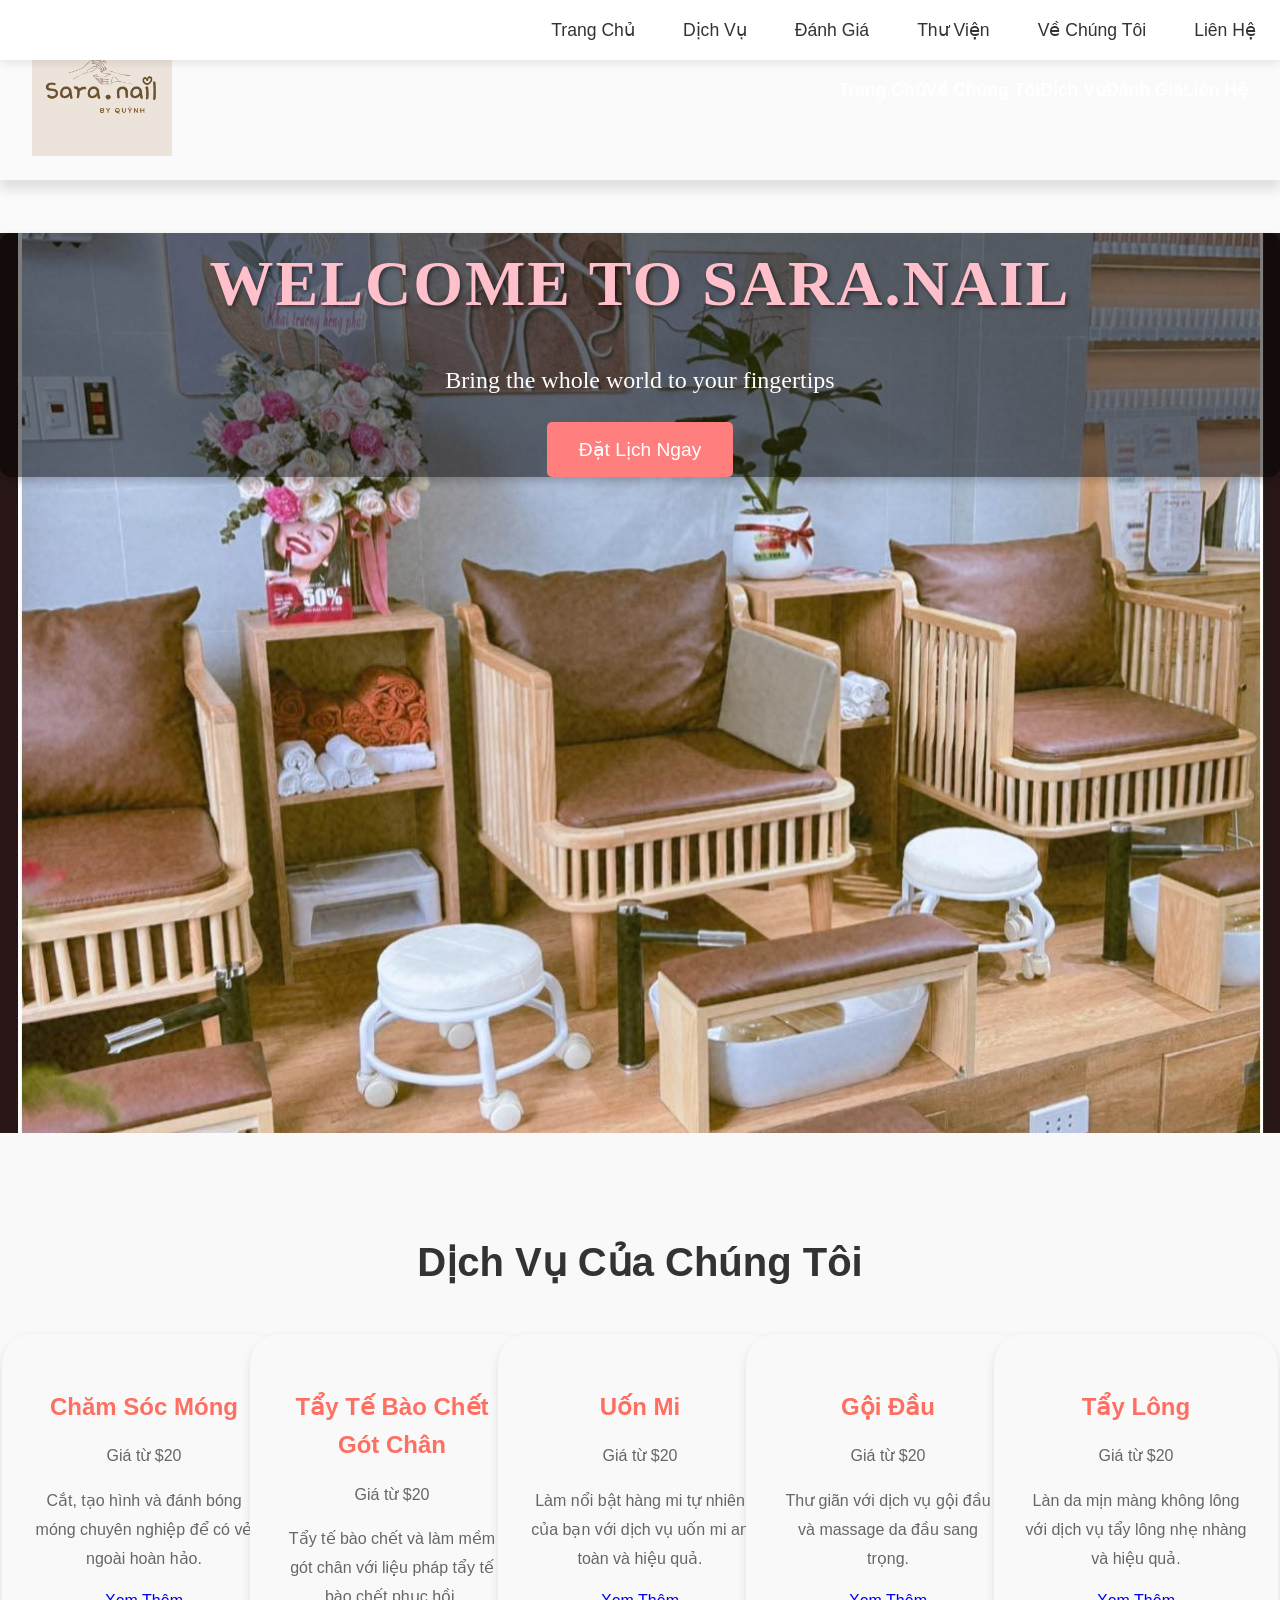
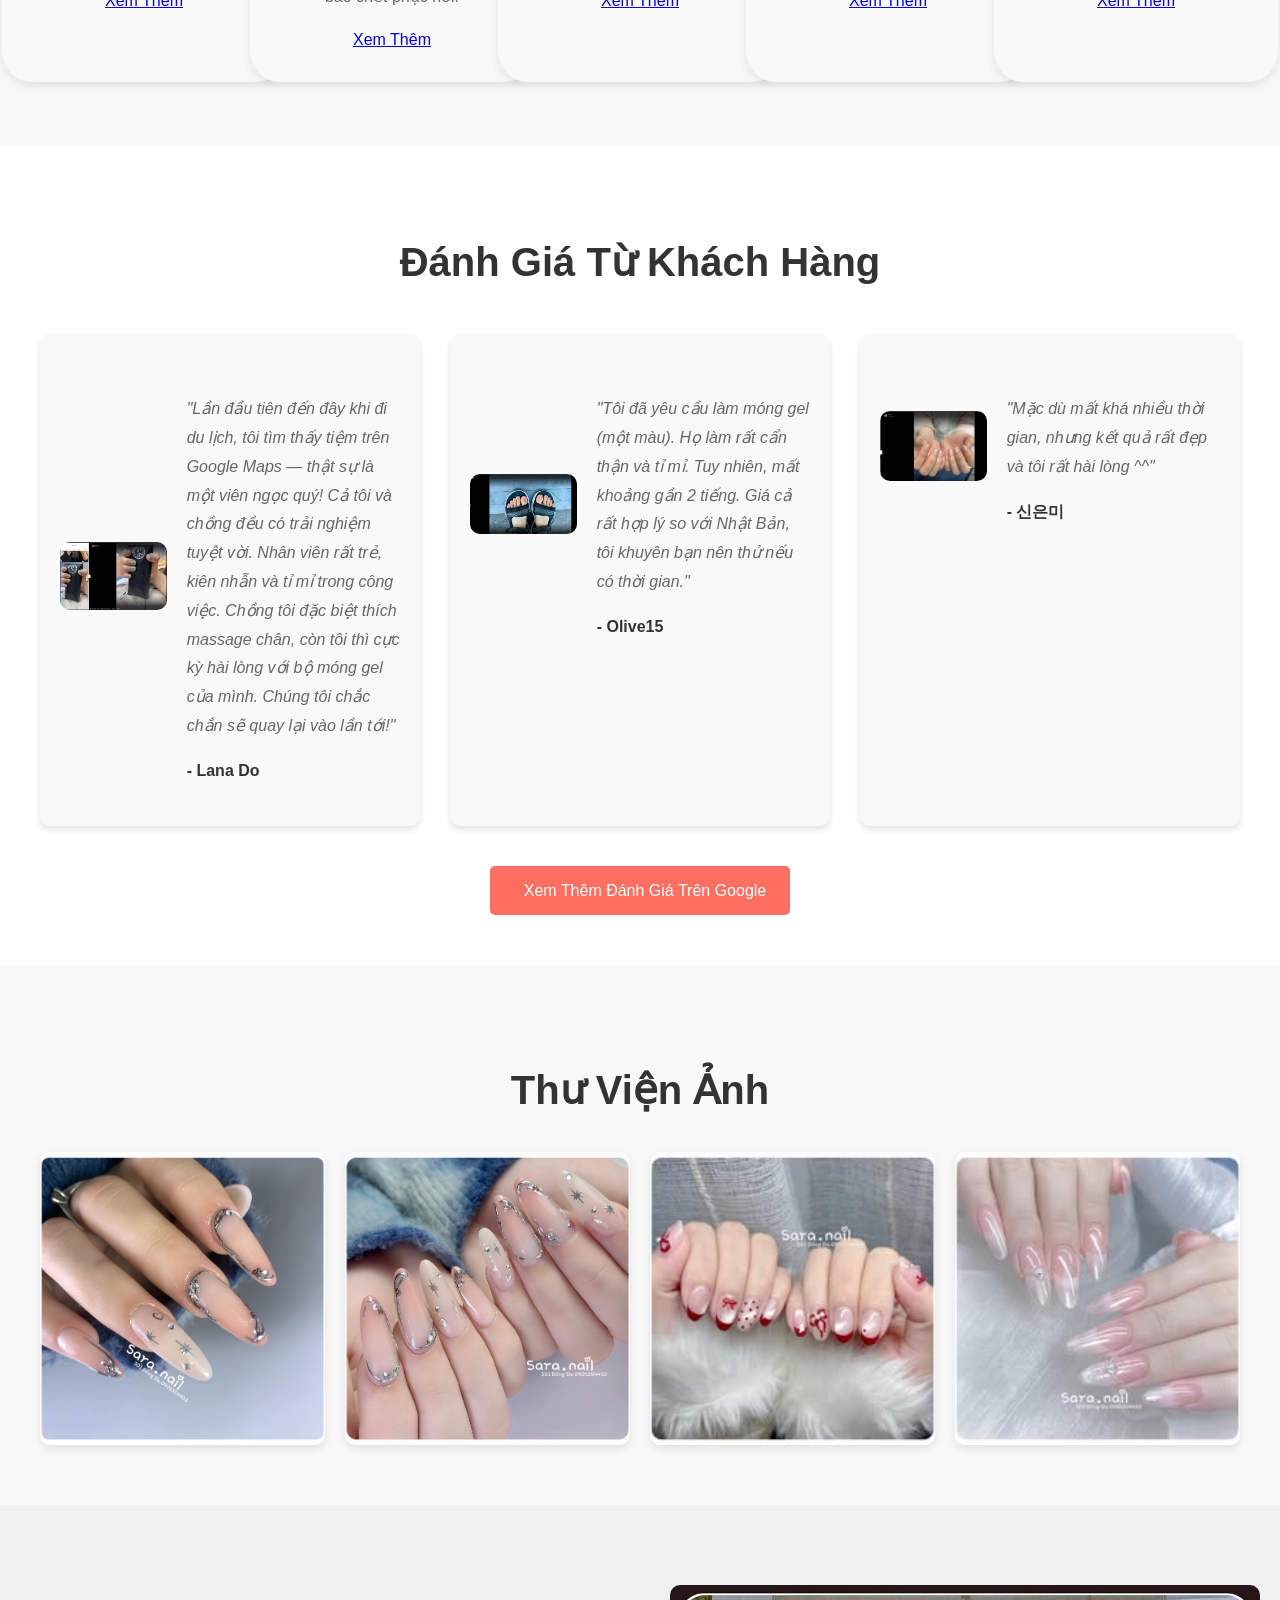
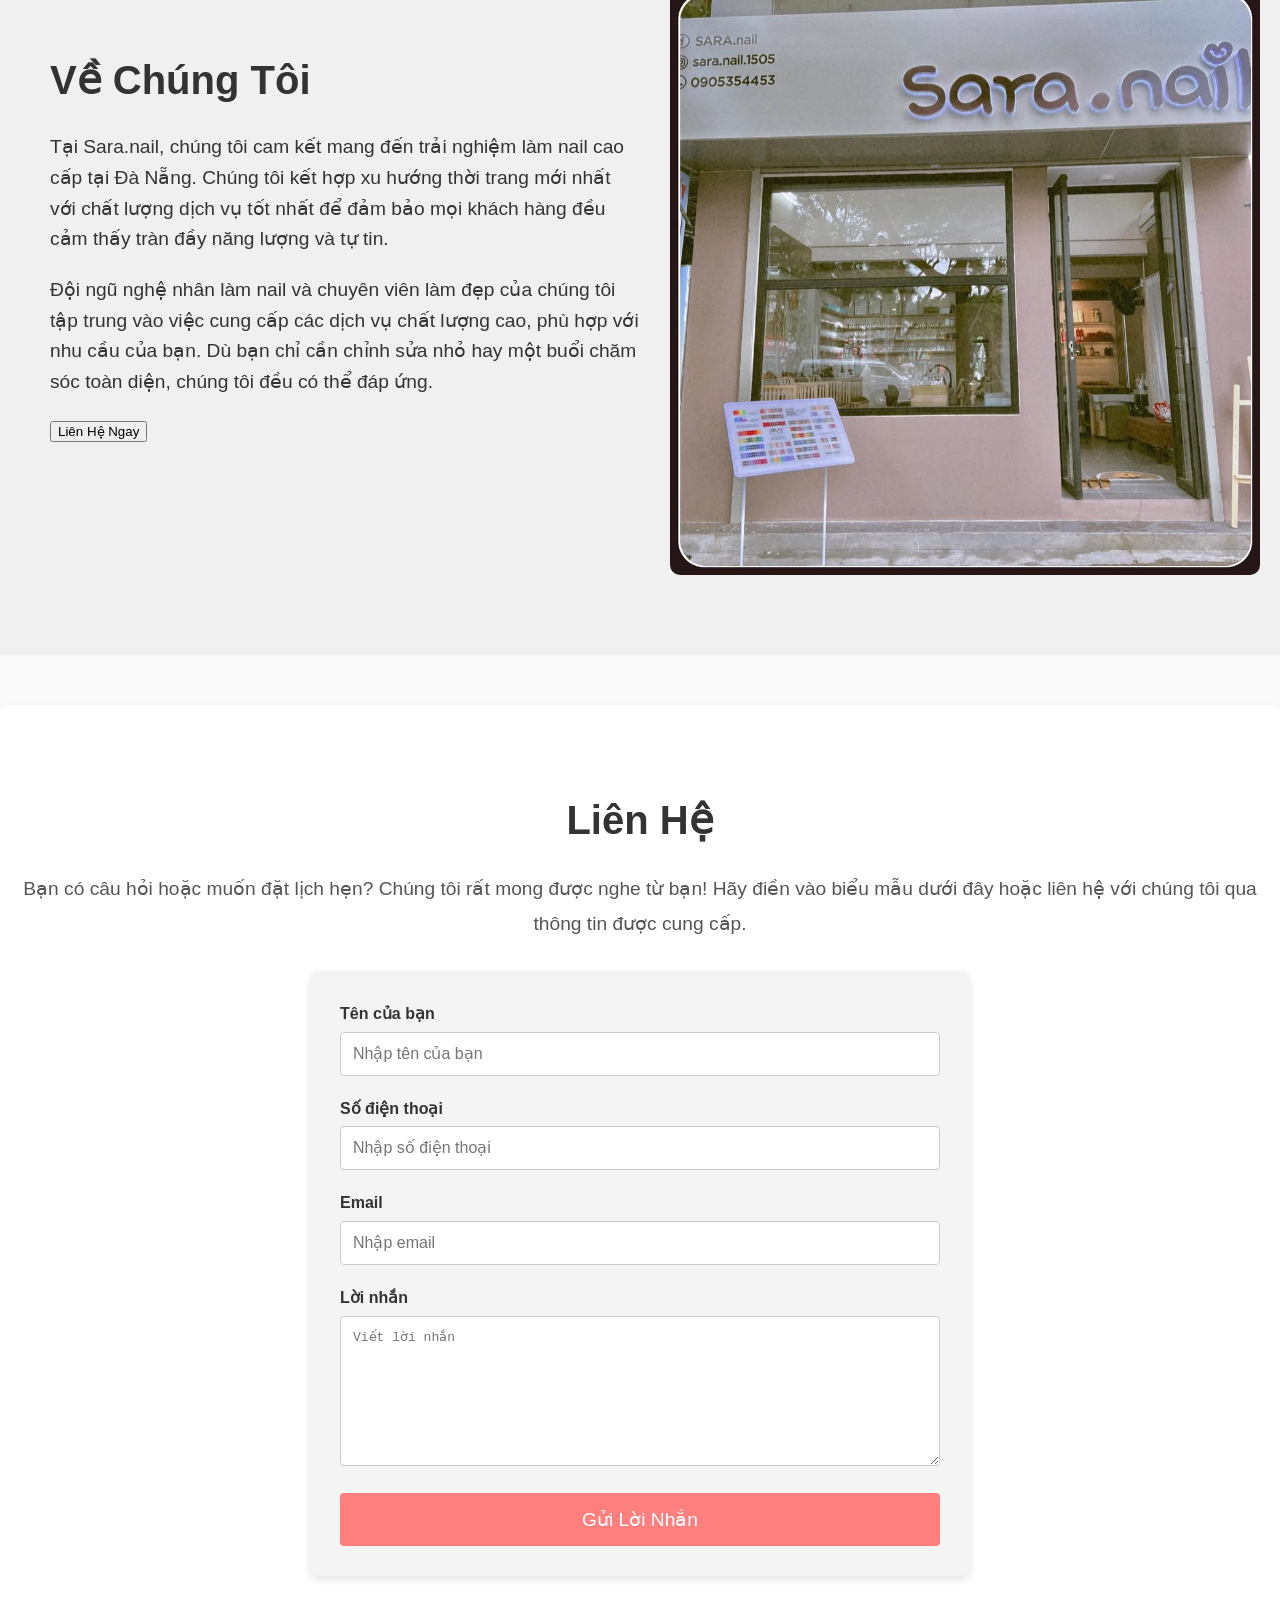
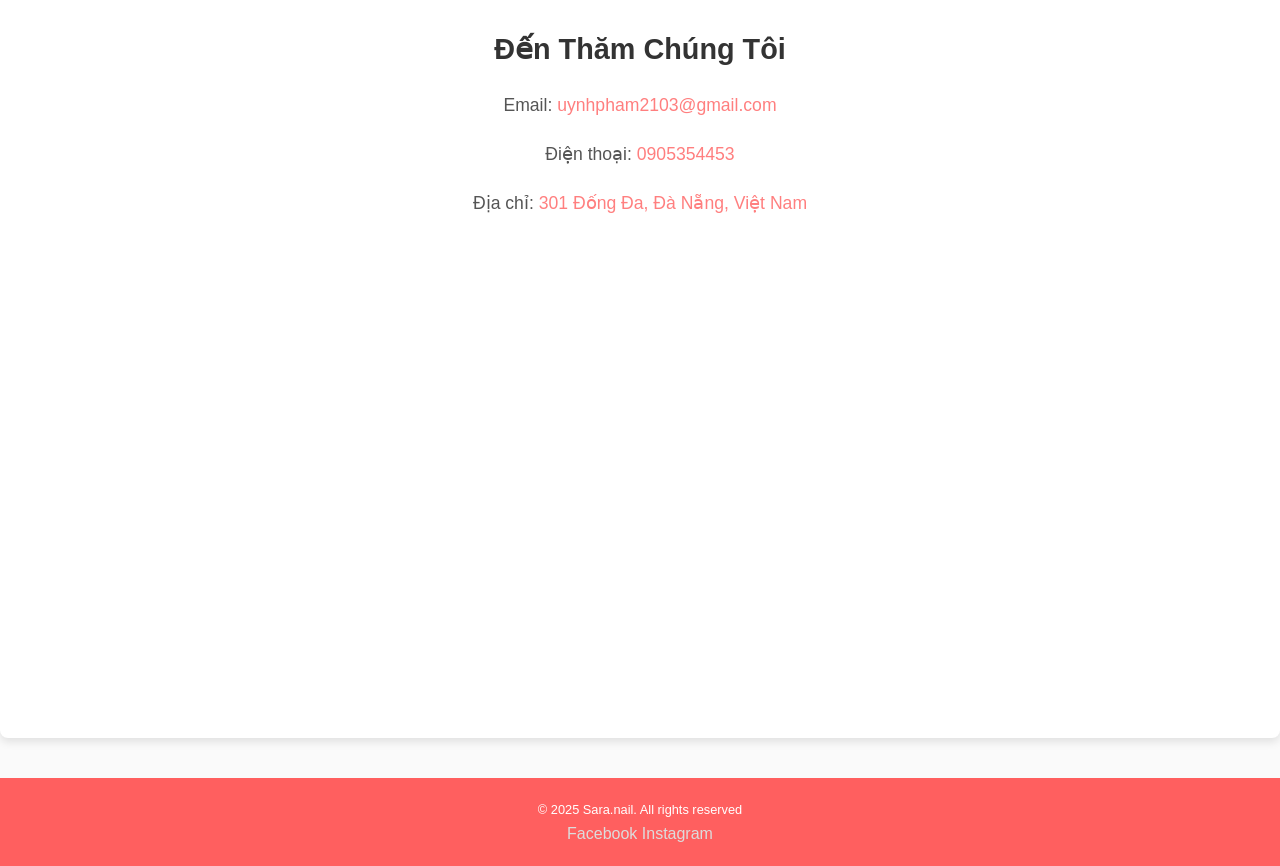
==== vietnamese/index.html @ 8c2fe8de "Initial upload of nail shop files" ====
<!DOCTYPE html>
<html lang="vi">
<head>
    <meta charset="UTF-8" />
    <meta http-equiv="x-ua-compatible" content="ie=edge">
    <meta name="viewport" content="width=device-width, initial-scale=1.0">
    <title>SARA.nail</title>
    <meta name="description" content="Mang cả thế giới đến đầu ngón tay của bạn. Sara.nail là tiệm làm nail cao cấp tại Đà Nẵng. Sự kết hợp giữa sự sang trọng và nghệ thuật làm nail."/>
    <meta name="keywords" content="Sara.nail tại Đà Nẵng, Tiệm nail cao cấp tại Đà Nẵng, Tiệm nail ở Đà Nẵng, Tiệm nail gần trung tâm Đà Nẵng, Tiệm nail tại Hải Châu, Tiệm nail ở Hải Châu, Tiệm nail, Tiệm nail tại Đà Nẵng, Tiệm nail nổi tiếng tại Việt Nam, Tiệm nail hàng đầu tại Đà Nẵng, Tiệm nail hàng đầu tại Việt Nam, Tiệm nail nói tiếng Anh tại Việt Nam">
    <link rel="icon" href="favicon.ico" type="image/x-icon">
    <link rel="icon" type="image/png" sizes="32x32" href="/favicon-32x32.png">
    <link rel="icon" type="image/png" sizes="16x16" href="/favicon-16x16.png">
    <link rel="apple-touch-icon" sizes="180x180" href="/apple-touch-icon.png">
    <link rel="manifest" href="/site.webmanifest">
    <link rel="stylesheet" href="style.css">
    <link href="https://fonts.googleapis.com/css2?family=Pacifico&display=swap" rel="stylesheet">
</head>
<body>
    <header>
        <div class="logo">
            <img src="images/logo.jpg" alt="Logo Sara.nail">
        </div>
        <nav class="horizontal-scroll-nav">
            <ul>
                <li><a href="#hero">Trang Chủ</a></li>
                <li><a href="#services">Dịch Vụ</a></li>
                <li><a href="#reviews">Đánh Giá</a></li>
                <li><a href="#gallery">Thư Viện</a></li>
                <li><a href="#about">Về Chúng Tôi</a></li>
                <li><a href="#contact">Liên Hệ</a></li>
            </ul>
        </nav>
        <nav class="quick-links">
            <a href="#hero">Trang Chủ</a>
            <a href="#about">Về Chúng Tôi</a>
            <a href="#services">Dịch Vụ</a>
            <a href="#reviews">Đánh Giá</a>
            <a href="#contact">Liên Hệ</a>
        </nav>
    </header>

    <script src="script.js"></script>

    <!-- Hero Section -->
    <section id="hero" class="hero">
        <div class="hero-overlay">
            <div class="hero-content text-center">
                <h1>Welcome to SARA.nail</h1>
                <p>Bring the whole world to your fingertips</p>
                <button class="cta-button" onclick="location.href='#contact'">Đặt Lịch Ngay</button>
            </div>
        </div>
    </section>

    <!-- Services Section -->
    <section id="services">
        <h2>Dịch Vụ Của Chúng Tôi</h2>
        <div class="services-container">
            <!-- Dịch vụ làm nail -->
            <div class="service">
                <div class="service-icon">
                    <i class="fas fa-hand-sparkles"></i>
                </div>
                <h3>Chăm Sóc Móng</h3>
                <p class="price">Giá từ $20</p>
                <p class="description">Cắt, tạo hình và đánh bóng móng chuyên nghiệp để có vẻ ngoài hoàn hảo.</p>
                <a href="#" class="btn">Xem Thêm</a>
            </div>

            <!-- Dịch vụ tẩy tế bào chết gót chân -->
            <div class="service">
                <div class="service-icon">
                    <i class="fas fa-spa"></i>
                </div>
                <h3>Tẩy Tế Bào Chết Gót Chân</h3>
                <p class="price">Giá từ $20</p>
                <p class="description">Tẩy tế bào chết và làm mềm gót chân với liệu pháp tẩy tế bào chết phục hồi.</p>
                <a href="#" class="btn">Xem Thêm</a>
            </div>

            <!-- Dịch vụ uốn mi -->
            <div class="service">
                <div class="service-icon">
                    <i class="fas fa-eye"></i>
                </div>
                <h3>Uốn Mi</h3>
                <p class="price">Giá từ $20</p>
                <p class="description">Làm nổi bật hàng mi tự nhiên của bạn với dịch vụ uốn mi an toàn và hiệu quả.</p>
                <a href="#" class="btn">Xem Thêm</a>
            </div>

            <!-- Dịch vụ gội đầu -->
            <div class="service">
                <div class="service-icon">
                    <i class="fas fa-shower"></i>
                </div>
                <h3>Gội Đầu</h3>
                <p class="price">Giá từ $20</p>
                <p class="description">Thư giãn với dịch vụ gội đầu và massage da đầu sang trọng.</p>
                <a href="#" class="btn">Xem Thêm</a>
            </div>

            <!-- Dịch vụ tẩy lông -->
            <div class="service">
                <div class="service-icon">
                    <i class="fas fa-leaf"></i>
                </div>
                <h3>Tẩy Lông</h3>
                <p class="price">Giá từ $20</p>
                <p class="description">Làn da mịn màng không lông với dịch vụ tẩy lông nhẹ nhàng và hiệu quả.</p>
                <a href="#" class="btn">Xem Thêm</a>
            </div>
        </div>
    </section>

    <!-- Review Section -->
    <section id="reviews">
        <h2>Đánh Giá Từ Khách Hàng</h2>
        <div class="reviews-container">
            <!-- Đánh giá 1 -->
            <div class="review">
                <div class="review-content">
                    <div class="review-image">
                        <img src="reviews/review1.png" alt="Kết quả làm nail">
                    </div>
                    <div class="review-details">
                        <div class="stars">
                            <i class="fas fa-star"></i>
                            <i class="fas fa-star"></i>
                            <i class="fas fa-star"></i>
                            <i class="fas fa-star"></i>
                            <i class="fas fa-star"></i>
                        </div>
                        <p class="review-text">"Lần đầu tiên đến đây khi đi du lịch, tôi tìm thấy tiệm trên Google Maps — thật sự là một viên ngọc quý! Cả tôi và chồng đều có trải nghiệm tuyệt vời. Nhân viên rất trẻ, kiên nhẫn và tỉ mỉ trong công việc. Chồng tôi đặc biệt thích massage chân, còn tôi thì cực kỳ hài lòng với bộ móng gel của mình. Chúng tôi chắc chắn sẽ quay lại vào lần tới!"</p>
                        <p class="review-author">- Lana Do</p>
                    </div>
                </div>
            </div>

            <!-- Đánh giá 2 -->
            <div class="review">
                <div class="review-content">
                    <div class="review-image">
                        <img src="reviews/review2.png" alt="Kết quả tẩy tế bào chết gót chân">
                    </div>
                    <div class="review-details">
                        <div class="stars">
                            <i class="fas fa-star"></i>
                            <i class="fas fa-star"></i>
                            <i class="fas fa-star"></i>
                            <i class="fas fa-star"></i>
                            <i class="fas fa-star-half-alt"></i>
                        </div>
                        <p class="review-text">"Tôi đã yêu cầu làm móng gel (một màu). Họ làm rất cẩn thận và tỉ mỉ. Tuy nhiên, mất khoảng gần 2 tiếng. Giá cả rất hợp lý so với Nhật Bản, tôi khuyên bạn nên thử nếu có thời gian."</p>
                        <p class="review-author">- Olive15</p>
                    </div>
                </div>
            </div>

            <!-- Đánh giá 3 -->
            <div class="review">
                <div class="review-content">
                    <div class="review-image">
                        <img src="reviews/review3.png" alt="Kết quả làm nail">
                    </div>
                    <div class="review-details">
                        <div class="stars">
                            <i class="fas fa-star"></i>
                            <i class="fas fa-star"></i>
                            <i class="fas fa-star"></i>
                            <i class="fas fa-star"></i>
                            <i class="fas fa-star"></i>
                        </div>
                        <p class="review-text">"Mặc dù mất khá nhiều thời gian, nhưng kết quả rất đẹp và tôi rất hài lòng ^^"</p>
                        <p class="review-author">- 신은미</p>
                    </div>
                </div>
            </div>
        </div>
        <!-- Liên kết đến Google Reviews -->
        <div class="more-reviews">
            <a href="https://www.google.com/search?q=sara+nail+%C4%91%C3%A0+n%E1%BA%B5ng+reviews#lrd=0x3142198ff3d5e1a3:0x80430d8596afaa2f,1,,,," target="_blank" class="btn-reviews">
                <i class="fas fa-star"></i> Xem Thêm Đánh Giá Trên Google
            </a>
        </div>
    </section>

    <!-- Gallery Section -->
    <section id="gallery">
        <h2>Thư Viện Ảnh</h2>
        <div class="gallery-grid">
            <div class="gallery-item">
                <img src="images/nail1.jpg" alt="Nghệ thuật làm nail 1" loading="lazy">
                <div class="overlay">
                    <p>Nghệ thuật làm nail tinh tế</p>
                </div>
            </div>
            <div class="gallery-item">
                <img src="images/nail2.jpg" alt="Nghệ thuật làm nail 2">
                <div class="overlay">
                    <p>Thiết kế sáng tạo</p>
                </div>
            </div>
            <div class="gallery-item">
                <img src="images/nail3.jpg" alt="Nghệ thuật làm nail 3">
                <div class="overlay">
                    <p>Họa tiết đẹp mắt</p>
                </div>
            </div>
            <div class="gallery-item">
                <img src="images/nail4.jpg" alt="Nghệ thuật làm nail 4">
                <div class="overlay">
                    <p>Phong cách thời thượng</p>
                </div>
            </div>
        </div>
    </section>

    <!-- About Section -->
    <section id="about" class="about-section">
        <div class="about-container">
            <div class="about-text">
                <h2>Về Chúng Tôi</h2>
                <p>Tại Sara.nail, chúng tôi cam kết mang đến trải nghiệm làm nail cao cấp tại Đà Nẵng. Chúng tôi kết hợp xu hướng thời trang mới nhất với chất lượng dịch vụ tốt nhất để đảm bảo mọi khách hàng đều cảm thấy tràn đầy năng lượng và tự tin.</p>
                <p>Đội ngũ nghệ nhân làm nail và chuyên viên làm đẹp của chúng tôi tập trung vào việc cung cấp các dịch vụ chất lượng cao, phù hợp với nhu cầu của bạn. Dù bạn chỉ cần chỉnh sửa nhỏ hay một buổi chăm sóc toàn diện, chúng tôi đều có thể đáp ứng.</p>
                <button onclick="location.href='#contact'">Liên Hệ Ngay</button>
            </div>
            <div class="about-image">
                <img src="images/store.jpg" alt="Tiệm nail của chúng tôi" />
            </div>
        </div>
    </section>

    <!-- Contact Section -->
    <section id="contact" class="contact-section">
        <div class="container">
            <h2>Liên Hệ</h2>
            <p>Bạn có câu hỏi hoặc muốn đặt lịch hẹn? Chúng tôi rất mong được nghe từ bạn! Hãy điền vào biểu mẫu dưới đây hoặc liên hệ với chúng tôi qua thông tin được cung cấp.</p>
            <!-- Biểu mẫu liên hệ -->
            <form action="submit_form.php" method="POST" class="contact-form" onsubmit="return validateForm()">
                <div class="form-group">
                    <label for="name">Tên của bạn</label>
                    <input type="text" id="name" name="name" placeholder="Nhập tên của bạn" required>
                </div>

                <div class="form-group">
                    <label for="phone-number">Số điện thoại</label>
                    <input type="text" id="phone-number" name="phone-number" placeholder="Nhập số điện thoại" required>
                </div>

                <div class="form-group">
                    <label for="email">Email</label>
                    <input type="email" id="email" name="email" placeholder="Nhập email" required>
                </div>

                <div class="form-group">
                    <label for="message">Lời nhắn</label>
                    <textarea id="message" name="message" placeholder="Viết lời nhắn" required></textarea>
                </div>

                <button type="submit" class="submit-btn">Gửi Lời Nhắn</button>
            </form>

            <script>
                function validateForm() {
                    var name = document.getElementById('name').value;
                    var email = document.getElementById('email').value;
                    var message = document.getElementById('message').value;
                    if (name == "" || email == "" || message == "") {
                        alert("Vui lòng điền đầy đủ thông tin");
                        return false;
                    }
                    return true;
                }
            </script>

            <div class="contact-details">
                <div class="contact-container"></div>
                <div class="contact-detail">
                    <h3>Đến Thăm Chúng Tôi</h3>
                    <p>Email: <a href="mailto:uynhpham2103@gmail.com">uynhpham2103@gmail.com</a></p>
                    <p>Điện thoại: <a href="tel:+84905354453">0905354453</a></p>
                    <p>Địa chỉ: 
                        <a href="https://www.google.com/maps/place/Sara.nail/@16.0727375,108.2135762,17z/data=!3m1!4b1!4m6!3m5!1s0x3142198ff3d5e1a3:0x80430d8596afaa2f!8m2!3d16.0727375!4d108.2135762!16s%2Fg%2F11l6gyt9yc?entry=ttu&g_ep=EgoyMDI1MDEyMi4wIKXMDSoASAFQAw%3D%3D" target="_blank">
                            301 Đống Đa, Đà Nẵng, Việt Nam
                        </a>
                    </p>
                </div>
                <div class="map-container">
                    <iframe
                    src="https://www.google.com/maps/embed?pb=!1m18!1m12!1m3!1d3833.8603014691403!2d108.21357619999999!3d16.0727375!2m3!1f0!2f0!3f0!3m2!1i1024!2i768!4f13.1!3m3!1m2!1s0x3142198ff3d5e1a3%3A0x80430d8596afaa2f!2sSara.nail!5e0!3m2!1svi!2ssg!4v1737811018905!5m2!1svi!2ssg" width="600" height="450" style="border:0;" allowfullscreen="" loading="lazy" referrerpolicy="no-referrer-when-downgrade"
                    width="100%"
                    height="300"
                    style="border:0;"
                    allowfullscreen=""                         
                    loading="lazy">
                   </iframe>
               </div>
           </div>
       </div>
   </section>
   <button id="back-to-top" title="Go to top">↑</button>
   
   <!--END CONTENT-->
   <!-- JavaScript for Bootstrap -->
   <!-- Include jQuery (needed for Bootstrap's JavaScript features) -->
   <script src="https://code.jquery.com/jquery-3.6.0.min.js" integrity="sha384-KyZXEJAfH7jARyZs1NUEPZjLjjfJt5KujjNJqVf5LVvw6vhu17PQqWzH5nRiW+gB" crossorigin="anonymous"></script>

   <!-- Include Popper.js (for tooltips, popovers, etc.) -->
   <script src="https://cdnjs.cloudflare.com/ajax/libs/popper.js/2.11.6/umd/popper.min.js" integrity="sha384-oBqDVmMz4fnFO9gybFf6kQ2lP2q8qxdzWSIuQ4+5z5Lg2R4xXtVxkDguVfsQy5ZR" crossorigin="anonymous"></script>

   <!-- Include Bootstrap JavaScript -->
   <script src="https://stackpath.bootstrapcdn.com/bootstrap/4.5.2/js/bootstrap.bundle.min.js" integrity="sha384-pzjw8f+ua7Kw1TIq0ZYXJt5zW6csNrp92vFb5aWzphA1aVZqM67OG2GZtSQxkT9C" crossorigin="anonymous"></script>
</body>
<footer>
   <p>&copy; 2025 Sara.nail. All rights reserved</p>
   <div class="social-media">
       <a href="https://www.facebook.com/profile.php?id=61551895776813" aria-label="Facebook">Facebook</a>
       <a href="https://https://www.instagram.com/sara.nail.1505/" aria-label="Instagram">Instagram</a>
</footer>    
</html>
---- vietnamese/style.css ----
body {
    font-family: Arial, Helvetica, sans-serif;
    margin: 0;
    padding: 0;
    line-height: 1.6;
    background-color: #fafafa; /* Light background to keep things soft */
}

/* Header Section Styles */
header {
    display: flex;
    justify-content: space-between;
    align-items: center;
    padding: 1rem 2rem;
    /*background: linear-gradient(45deg, #ff7f7f, #ff5f5f); /* Gradient background */
    position: sticky; /* Sticky header */
    top: 0;
    left: 0;
    width: 95%;
    z-index: 100;
    box-shadow: 0 10px 10px rgba(0, 0, 0, 0.1); /* Soft shadow effect */
    transition: background 0.3s ease; /* Smooth background transition */
}

/* Logo Styles */
header .logo img {
    width: 140px;
    height: auto;
}

/* Navigation Styles */
nav {
    display: flex;
    justify-content: flex-end;
    width: 100%;
}

nav ul {
    display: flex;
    list-style: none;
    margin: 0;
    padding: 0;
}

nav ul li {
    margin-left: 25px;
}

nav a {
    text-decoration: none;
    color: white;
    font-weight: bold;
    font-size: 1.1em;
    transition: color 0.3s ease, transform 0.3s ease;
}

nav a:hover {
    color: #bda355; /* Hover effect color */
    transform: translateY(-2px); /* Slight upward movement */
}

/* Mobile Menu - Hide by default */
.menu-toggle {
    display: none;
    cursor: pointer;
    flex-direction: column;
    justify-content: center;
    align-items: center;
    height: 30px;
    width: 30px;
}

.menu-toggle .bar {
    height: 5px;
    width: 30px;
    background-color: #333;
    margin: 5px 0;
    transition: all 0.3s ease; /* Smooth bar transformation */
}

/* Hamburger Menu Animation - Rotate bars when active */
.menu-toggle.active .bar:nth-child(1) {
    transform: rotate(45deg) translateY(10px); /* First bar transforms */
}

.menu-toggle.active .bar:nth-child(2) {
    opacity: 0; /* Middle bar disappears */
}

.menu-toggle.active .bar:nth-child(3) {
    transform: rotate(-45deg) translateY(-10px); /* Third bar transforms */
}

/* Mobile Styles */
@media (max-width: 768px) {
    nav {
        display: none; /* Hide navigation by default */
        position: absolute;
        top: 60px;
        right: 0;
        background: linear-gradient(45deg, #ff7f7f, #ff5f5f);
        width: 100%;
        text-align: center;
        border-radius: 8px;
        box-shadow: 0 4px 10px rgba(0, 0, 0, 0.1); /* Add shadow */
    }

    nav ul {
        flex-direction: column;
        padding: 0;
    }

    nav ul li {
        margin: 15px 0; /* Add spacing between items */
    }

    .menu-toggle {
        display: flex;
    }

    #navbarNav.active {
        display: block; /* Show the navigation when menu is active */
    }
}

/* Scroll Effect on Header */
header.scrolled {
    background: linear-gradient(45deg, #ff5f5f, #ff7f7f); /* Darker gradient on scroll */
}

.logo-img {
    width: 150px;
    height: auto;
}
/* Hero Section Styling */
.hero {
    position: relative;
    background-image: url('images/interior.jpg'); /* Background image for the hero section */
    background-size: cover;
    background-position: center;
    height: 100vh; /* Full screen height */
    justify-content: center;
    align-items: center;
    text-align: center;
    color: #fff;
    font-family: Arial, sans-serif;
}

/* Dark overlay for better text contrast */
.hero-overlay {
    background-color: rgba(0, 0, 0, 0.5); /* Semi-transparent overlay */
    position: absolute
    padding: 30px;
    border-radius: 10px; /* Optional rounded corners */
    box-shadow: 0 4px 8px rgba(0, 0, 0, 0.2);
}
.hero-content {
    position: relative;
    z-index: 1;
}
/* Heading Styles */
.hero-content h1 {
    font-size: 4.0em;
    font-family: 'Dancing Script', cursive;
    font-weight: bold;
    color: pink;
    text-shadow: 2px 2px 4px rgba(0, 0, 0, 0.5);
    margin-bottom: 20px;
    text-transform: uppercase;
    letter-spacing: 2px;
    animation: fadeInDown 1s ease-in-out;
}

/* Paragraph Styles */
.hero-content p {
    font-size: 1.5em;
    font-family: 'Great Vibes', cursive;
    font-weight: lighter;
    color: pink
    margin-bottom: 30px;
    animation: fadeInUp 1s ease-in-out;
}

/* Button Styles */
.hero button {
    padding: 1rem 2rem;
    font-size: 1.2em;
    background-color: #ff7f7f; /* Button color */
    color: #fff;
    border: none;
    border-radius: 5px;
    cursor: pointer;
    transition: background-color 0.3s ease, transform 0.3s ease;
    animation: fadeInUp 1.5s ease-in-out;
}

.hero button:hover {
    background-color: #ff5f5f; /* Button hover effect */
    transform: translateY(-5px); /* Slight button lift */
} 

/* Animations */
@keyframes fadeInDown {
    from {
        opacity: 0;
        transform: translateY(-50px);
    }
    to {
        opacity: 1;
        transform: translateY(0);
    }
}

@keyframes fadeInUp {
    from {
        opacity: 0;
        transform: translateY(50px);
    }
    to {
        opacity: 1;
        transform: translateY(0);
    }
}

/* Styling for the Services Section */
#services {
    background-color: #f9f9f9;
    padding: 4rem 2rem;
    text-align: center;
}

#services h2 {
    font-size: 2.5em;
    font-weight: bold;
    margin-bottom: 40px;
    color: #333;
}

/* Services Grid Layout */
.services-container {
    display: grid;
    grid-template-columns: repeat(auto-fit, minmax(200px, 1fr)); /* Responsive grid */
    gap: 1.5rem; /* Space between the services */
    margin: 0 auto;
    justify-items: center;
}

/* Individual Service Box Styling */
.service {
    background-color: #f9f9f9;
    padding: 30px;
    border-radius: 30px;
    box-shadow: 0 4px 10px rgba(0, 0, 0, 0.1);
    transition: transform 0.3s ease, box-shadow 0.3s ease;
    text-align: center;
    width: 100%; /* Ensure the box takes up the available width in the grid */
}

/* Hover Effect for Service Boxes */
.service:hover {
    transform: translateY(-10px); /* Lift the service box */
    box-shadow: 0 8px 20px rgba(0, 0, 0, 0.2); /* Stronger shadow */
}
.service-icon {
    font-size: 2.5rem;
    color: #ff6f61;
    margin-bottom: 15px;
}
/* Service Title Styling */
.service h3 {
    font-size: 1.5em;
    font-weight: bold;
    color: #ff6f61;
    margin-bottom: 1rem;
}

/* Service Price Styling */
.service p {
    font-size: 1rem;
    color: #666;
    margin-bottom: 15px;
}

/* Responsive Design for Smaller Screens */
@media (max-width: 768px) {
    #services h2 {
        font-size: 2em;
    }

    .service h3 {
        font-size: 1.5em;
    }

    .service p {
        font-size: 1.1em;
    }
}


@media (max-width: 768px) {
    .service {
        flex: 1 1 calc(50% - 20px);
    }
}

@media (max-width: 480px) {
    .service {
        flex: 1 1 100%;
    }
}

h1, h2, h3 {
    font-weight: bold;
    margin-bottom: 20px;
    color: #333;
}

p {
    line-height: 1.8;
    margin-bottom: 20px;
}

footer {
    text-align: center;
    padding: 20px;
    background: #ff5f5f;
    color: #fff;
    margin-top: 40px;
}

footer p {
    font-size: 0.8em;
    margin: 0;
}

footer a {
    color: gainsboro;
    text-decoration: aliceblue;
}

footer a:hover {
    color: #1c153bc0;
}

.menu-toggle {
    display: none;
    cursor: pointer;
}

#navbarNav.active {
    display: block;
}

@media (max-width: 768px) {
    .menu-toggle {
        display: block;
    }

    #navbarNav {
        display: none;
    }
}

/* Review Section Styles */
#reviews {
    padding: 50px 20px;
    background-color: #fff;
    text-align: center;
}

#reviews h2 {
    font-size: 2.5rem;
    margin-bottom: 40px;
    color: #333;
}

.reviews-container {
    display: grid;
    grid-template-columns: repeat(auto-fit, minmax(300px, 1fr));
    gap: 30px;
    max-width: 1200px;
    margin: 0 auto;
}

.review {
    background: #f9f9f9;
    padding: 20px;
    border-radius: 10px;
    box-shadow: 0 4px 6px rgba(0, 0, 0, 0.1);
    transition: transform 0.3s ease, box-shadow 0.3s ease;
}

.review:hover {
    transform: translateY(-10px);
    box-shadow: 0 8px 12px rgba(0, 0, 0, 0.2);
}

.review-content {
    display: flex;
    align-items: center;
    gap: 20px;
}

.review-image {
    flex: 1;
    max-width: 150px; /* Giới hạn kích thước tối đa của hình ảnh */
}

.review-image img {
    width: 100%; /* Hình ảnh tự động điều chỉnh kích thước theo container */
    height: auto; /* Giữ tỷ lệ khung hình */
    border-radius: 10px;
    object-fit: cover; /* Đảm bảo hình ảnh không bị méo */
}

.review-details {
    flex: 2;
    text-align: left;
}

.stars {
    color: #ffd700; /* Gold color for stars */
    margin-bottom: 10px;
}

.stars .fas {
    margin: 0 2px;
}

.review-text {
    font-size: 1rem;
    color: #666;
    margin-bottom: 10px;
    font-style: italic;
}

.review-author {
    font-size: 1rem;
    color: #333;
    font-weight: bold;
}

/* Responsive Adjustments */
@media (max-width: 768px) {
    .review-content {
        flex-direction: column; /* Hiển thị hình ảnh và nội dung theo chiều dọc trên thiết bị nhỏ */
        text-align: center;
    }

    .review-image {
        max-width: 100%; /* Hình ảnh chiếm toàn bộ chiều rộng trên thiết bị nhỏ */
    }

    .review-details {
        text-align: center;
    }
}
/* More Reviews Button */
.more-reviews {
    margin-top: 40px;
}

.btn-reviews {
    display: inline-flex;
    align-items: center;
    gap: 10px;
    padding: 12px 24px;
    background-color: #ff6f61;
    color: #fff;
    text-decoration: none;
    border-radius: 5px;
    font-size: 1rem;
    transition: background-color 0.3s ease;
}

.btn-reviews:hover {
    background-color: #e65a50;
}

.btn-reviews i {
    color: #ffd700; /* Màu vàng cho biểu tượng sao */
}

/* Responsive Adjustments */
@media (max-width: 768px) {
    .review {
        min-height: 250px;
    }

    .btn-reviews {
        font-size: 0.9rem;
        padding: 10px 20px;
    }
}

/* ABOUT Section Styles */
.about-section {
    display: flex; /* Use flexbox to position the content side by side */
    justify-content: space-between; /* Space between the text and image */
    align-items: center; /* Vertically center the items */
    padding: 80px 20px; /* Adjust the padding for spacing */
    background-color: #f0f0f0; /* Light background color */
    height: auto; /* Height of the section */
}

.about-container {
    display: flex; /* Flexbox for container to hold the text and image */
    justify-content: space-between;
    width: 100%;
}

.about-text {
    flex: 1; /* Take up half the space */
    max-width: 50%; /* Limit the maximum width */
    padding: 30px;
    background-color: pink(255, 255, 255, 0.8); /* Semi-transparent background for readability */
    color: #333; /* White text */
    border-radius: 50px; /* Optional rounded corners */
}

.about-text h2 {
    font-size: 2.5em; /* Larger text for heading */
    font-weight: bold;
    margin-bottom: 20px;
}

.about-text p {
    font-size: 1.2em; /* Adjust font size */
    line-height: 1.6; /* Better line spacing for readability */
}

.about-image {
    flex: 1; /* Take up the other half of the space */
    max-width: 50%; /* Limit the image's maximum width */
    overflow: hidden; /* Hide any overflow if image exceeds container */
    border-radius: 10px; /* Optional rounded corners */
    display: flex;
    justify-content: flex-end; /* Align the image to the right */
}

.about-image img {
    width: 100%; /* Ensure image fills the container */
    height: 100%; /* Ensure the image covers the container */
    object-fit: cover; /* Maintain aspect ratio and cover the area */
}

/* Responsive Adjustments (for smaller screens) */
@media (max-width: 768px) {
    .about-container {
        flex-direction: column; /* Stack text and image vertically on small screens */
        height: auto; /* Let the content adjust based on height */
        text-align: center; /* Center-align text */
    }

    .about-text  {
        max-width: 100%; /* Take full width of the screen */
        margin-bottom: 20px; /* Space between text and image */
    }

    .about-image {
        max-width: 100%; /* Make image fill available space */
        margin-bottom: 20px; /* Space below image */
    }

    .about-image img {
        width: 100%; /* Adjust image to fill the container */
        height: auto; /* Adjust height to maintain aspect ratio */
    }
    .cta-button {
        font-size: 0.9rem;
        padding: 10px 20px
    }
}

/* Contact Section Styles */
.contact-section {
    background-color: #fff;
    padding: 50px 20px;
    margin-top: 50px;
    box-shadow: 0 4px 8px rgba(0, 0, 0, 0.1);
    border-radius: 8px; */ Soft rounded corners for modern look */
}

.contact-section h2 {
    font-size: 2.5em;
    text-align: center;
    margin-bottom: 20px;
}

.contact-section p {
    font-size: 1.2em;
    text-align: center;
    margin-bottom: 30px;
    color: #555;
}

.contact-form {
    max-width: 600px;
    margin: 0 auto;
    background-color: #f4f4f4;
    padding: 30px;
    border-radius: 8px;
    box-shadow: 0 4px 8px rgba(0, 0, 0, 0.1);
}

.contact-form .form-group {
    margin-bottom: 20px;
}

.contact-form label {
    font-weight: bold;
    color: #333;
}

.contact-form input,
.contact-form textarea {
    width: 100%;
    padding: 12px;
    margin-top: 5px;
    font-size: 1em;
    border: 1px solid #ccc;
    border-radius: 4px;
    box-sizing: border-box;
}

.contact-form textarea {
    height: 150px;
}

.contact-form button.submit-btn {
    display: block;
    width: 100%;
    padding: 15px;
    background-color: #ff7f7f;
    border: none;
    color: white;
    font-size: 1.2em;
    border-radius: 4px;
    cursor: pointer;
    transition: background-color 0.3s ease;
}

.contact-form button.submit-btn:hover {
    background-color: #ff5f5f;
}

.contact-details {
    text-align: center;
    margin-top: 50px;
}

.contact-details h3 {
    font-size: 1.8em;
    margin-bottom: 15px;
    color: #333;
}

.contact-details p {
    font-size: 1.1em;
    color: #555;
    margin-bottom: 10px;
}

.contact-details a {
    color: #ff7f7f;
    text-decoration: none;
}

.contact-details a:hover {
    color: #ff5f5f;
}

/* Gallery Section Styling */
#gallery {
    padding: 60px 20px;
    background-color: #f9f9f9; /* Light background color */
    text-align: center;
}

#gallery h2 {
    font-size: 2.5em;
    margin-bottom: 30px;
    color: #333;
}

.gallery-grid {
    display: grid;
    grid-template-columns: repeat(auto-fill, minmax(250px, 1fr)); /* Responsive grid */
    gap: 20px;
    max-width: 1200px;
    margin: 0 auto;
    padding: 0 20px;
}

.gallery-item {
    position: relative;
    overflow: hidden;
    border-radius: 10px; /* Rounded corners */
    box-shadow: 0 4px 10px rgba(0, 0, 0, 0.1);
    transition: transform 0.3s ease, box-shadow 0.3s ease;
}

.gallery-item img {
    width: 100%;
    height: 100%;
    object-fit: cover; /* Ensure images fill the container */
}

.gallery-item:hover {
    transform: scale(1.05); /* Slight zoom effect on hover */
    box-shadow: 0 8px 20px rgba(0, 0, 0, 0.2);
}

.overlay {
    position: absolute;
    top: 0;
    left: 0;
    width: 100%;
    height: 100%;
    background-color: rgba(0, 0, 0, 0.5); /* Semi-transparent background */
    color: white;
    display: flex;
    justify-content: center;
    align-items: center;
    opacity: 0;
    transition: opacity 0.3s ease;
    text-align: center;
    padding: 10px;
    font-size: 1.2em;
}

.gallery-item:hover .overlay {
    opacity: 1; /* Show overlay on hover */
}

/* Responsive Adjustments */
@media (max-width: 768px) {
    #gallery h2 {
        font-size: 2em;
    }

    .gallery-grid {
        grid-template-columns: repeat(auto-fill, minmax(200px, 1fr)); /* Smaller images on mobile */
    }
}
@media (max-width: 768px) {
    .hero-content h1 {
        font-size: 2.5rem;
    }

    .hero-content p {
        font-size: 1.2rem;
    }

    .cta-button {
        padding: 0.8rem 1.5rem;
        font-size: 0.9rem;
    }
}

/* Thanh điều hướng ngang */
.horizontal-scroll-nav {
    position: fixed;
    top: 0;
    left: 0;
    right: 0;
    background-color: #fff;
    box-shadow: 0 2px 10px rgba(0, 0, 0, 0.1);
    z-index: 1000;
    overflow-x: auto; /* Cho phép cuộn ngang nếu nội dung quá dài */
    white-space: nowrap; /* Ngăn các mục xuống dòng */
}

.horizontal-scroll-nav ul {
    list-style: none;
    margin: 0;
    padding: 0;
    display: flex;
    justify-content: center;
}

.horizontal-scroll-nav ul li {
    margin: 0 1rem;
}

.horizontal-scroll-nav ul li a {
    text-decoration: none;
    color: #333;
    font-weight: 500;
    padding: 1rem 0.5rem;
    display: block;
    transition: color 0.3s ease;
}

.horizontal-scroll-nav ul li a:hover {
    color: #ff6f61; /* Màu khi hover */
}

/* Làm nổi bật liên kết khi section tương ứng được hiển thị */
.horizontal-scroll-nav ul li a.active {
    color: #ff6f61;
    border-bottom: 2px solid #ff6f61;
}

html {
    scroll-behavior: smooth;
}

#back-to-top {
    display: none; /* Ẩn nút ban đầu */
    position: fixed;
    bottom: 20px;
    right: 20px;
    padding: 10px 15px;
    background-color: #ff6f61;
    color: #fff;
    border: none;
    border-radius: 50%;
    cursor: pointer;
    font-size: 1.2rem;
    transition: background-color 0.3s ease;
}

#back-to-top:hover {
    background-color: #e65a50;
}
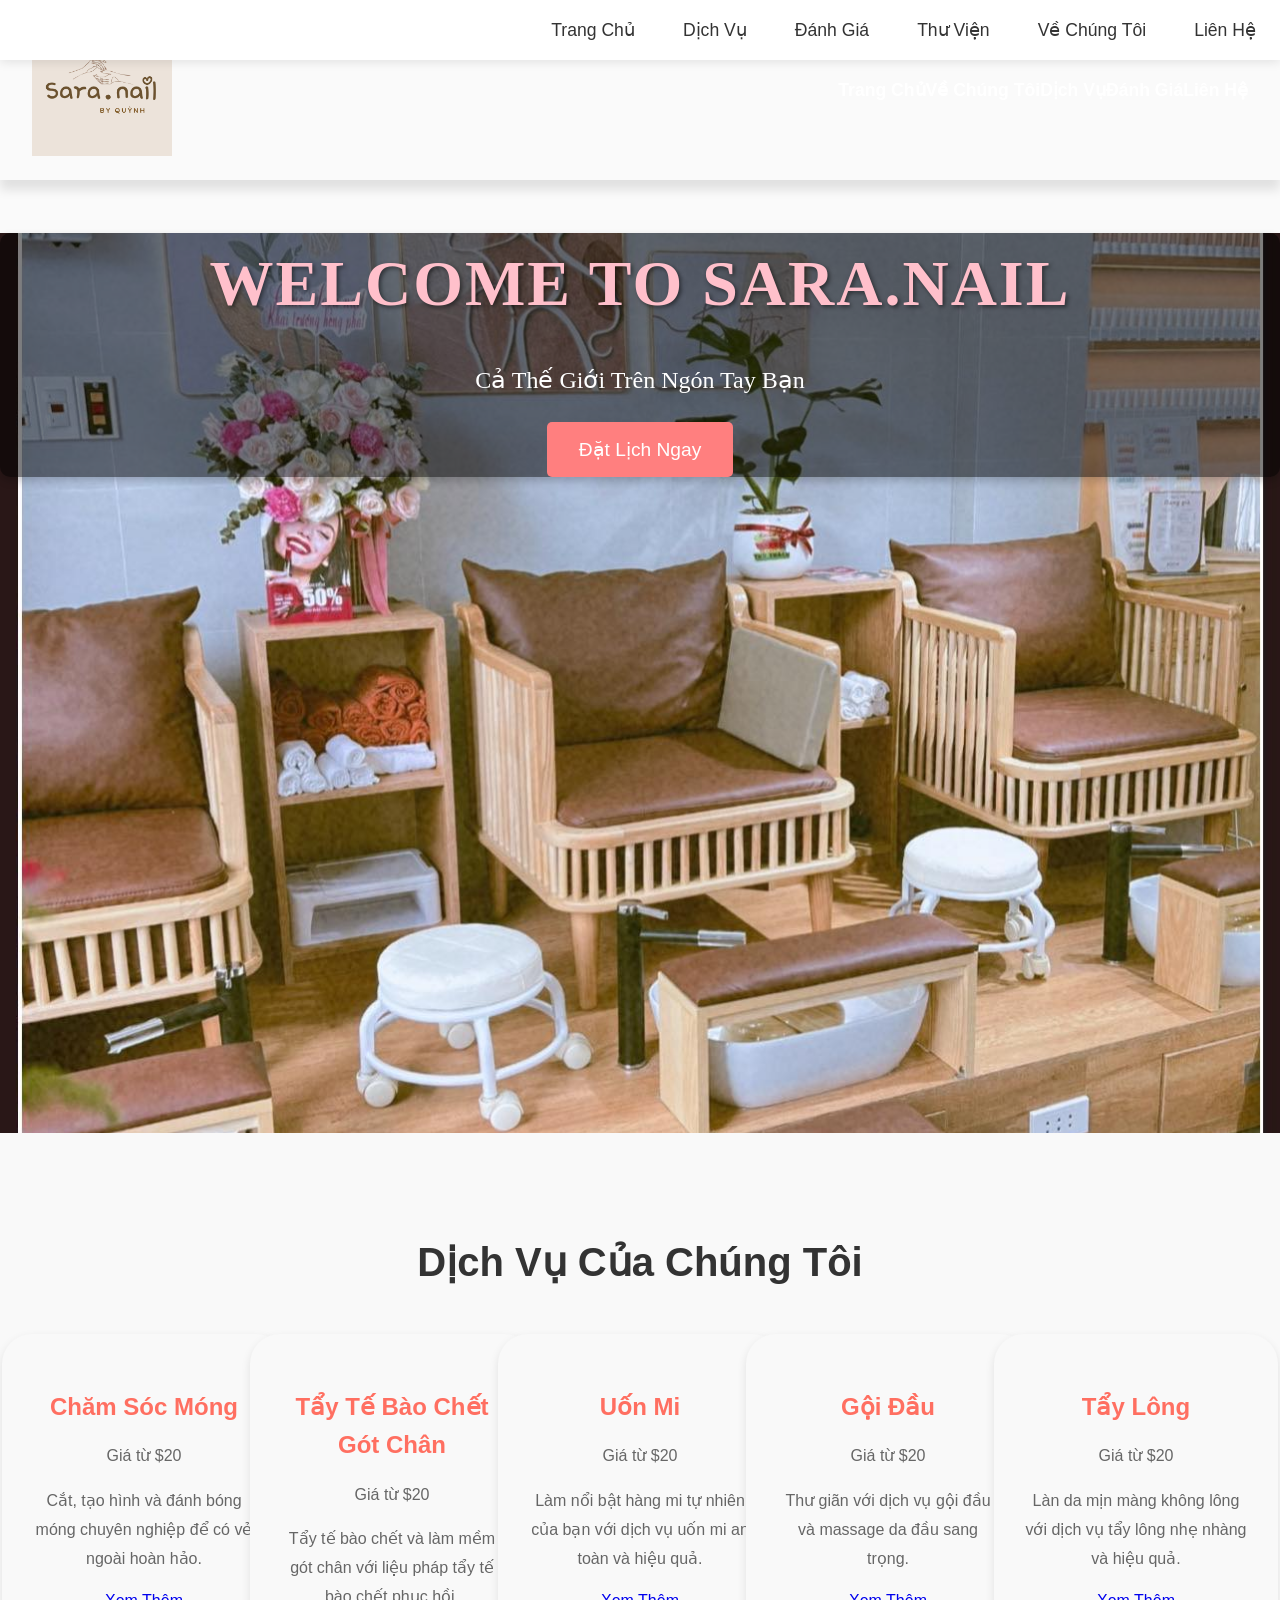
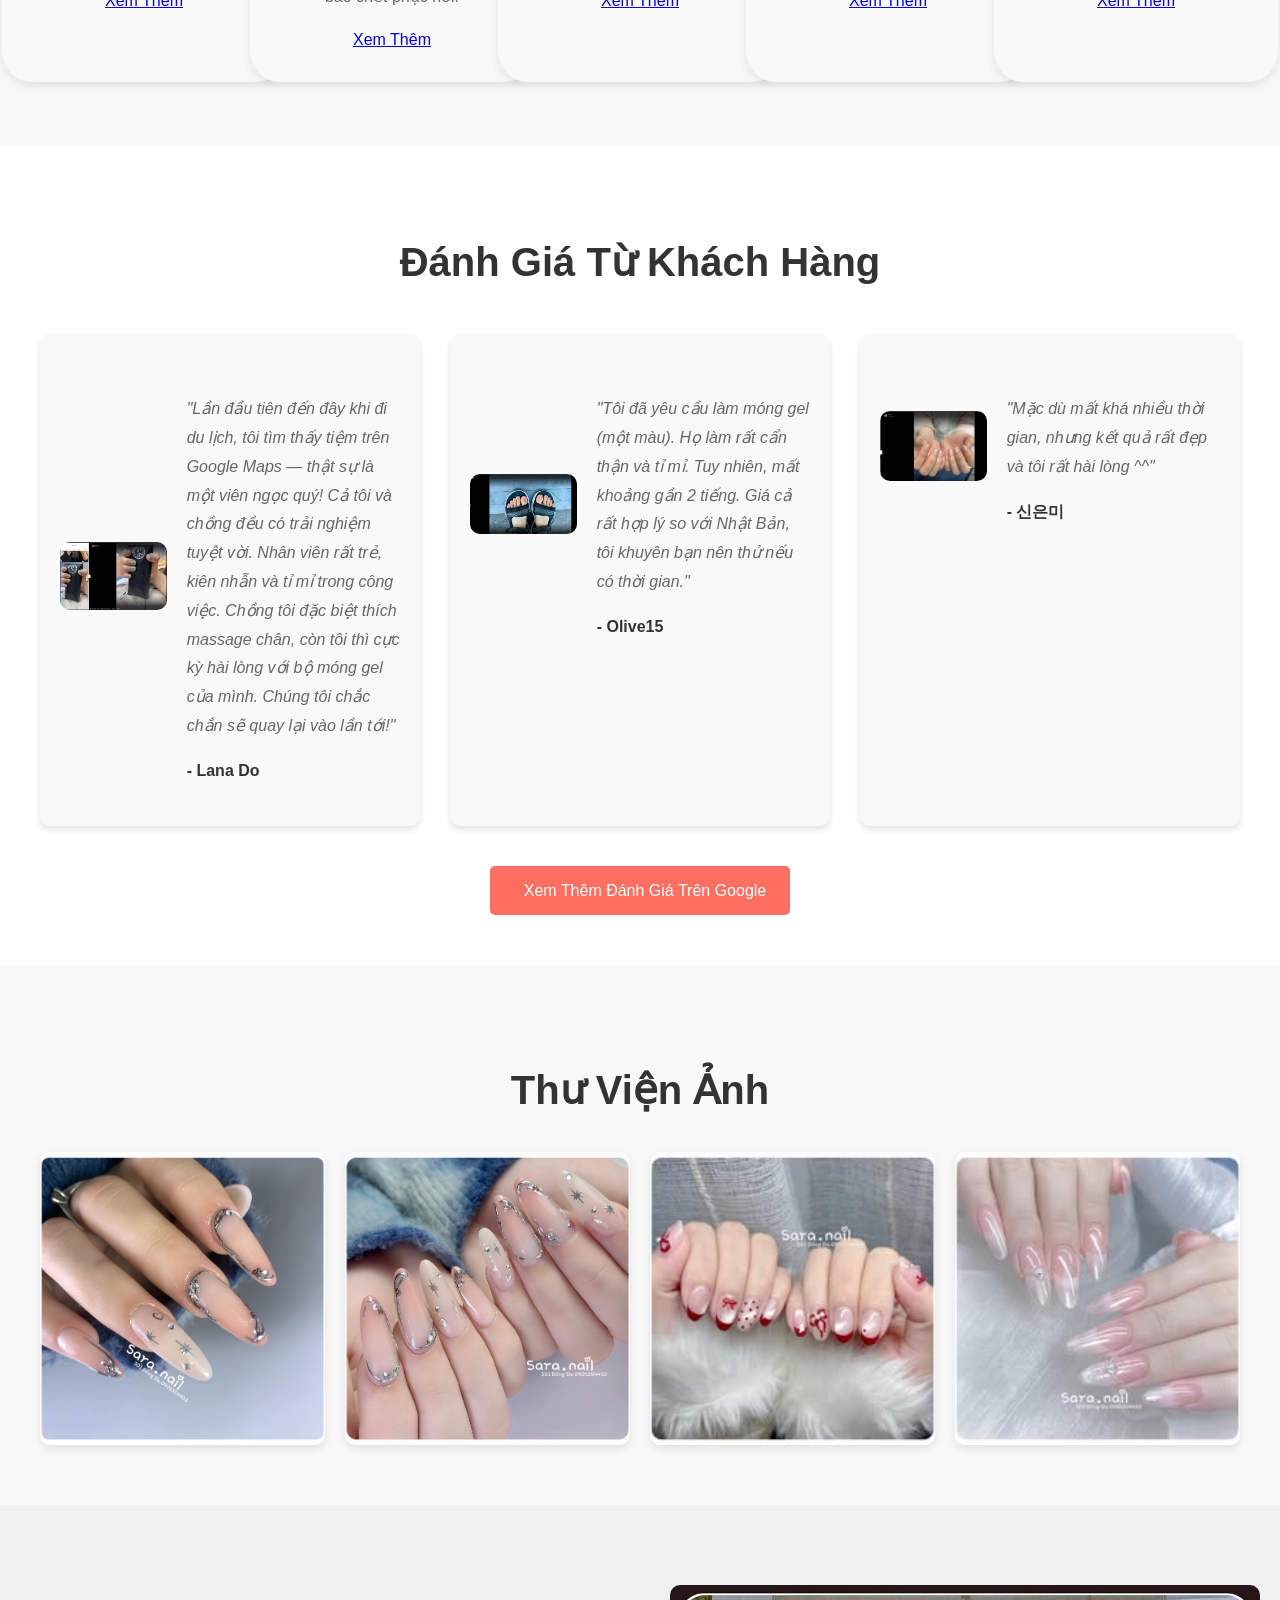
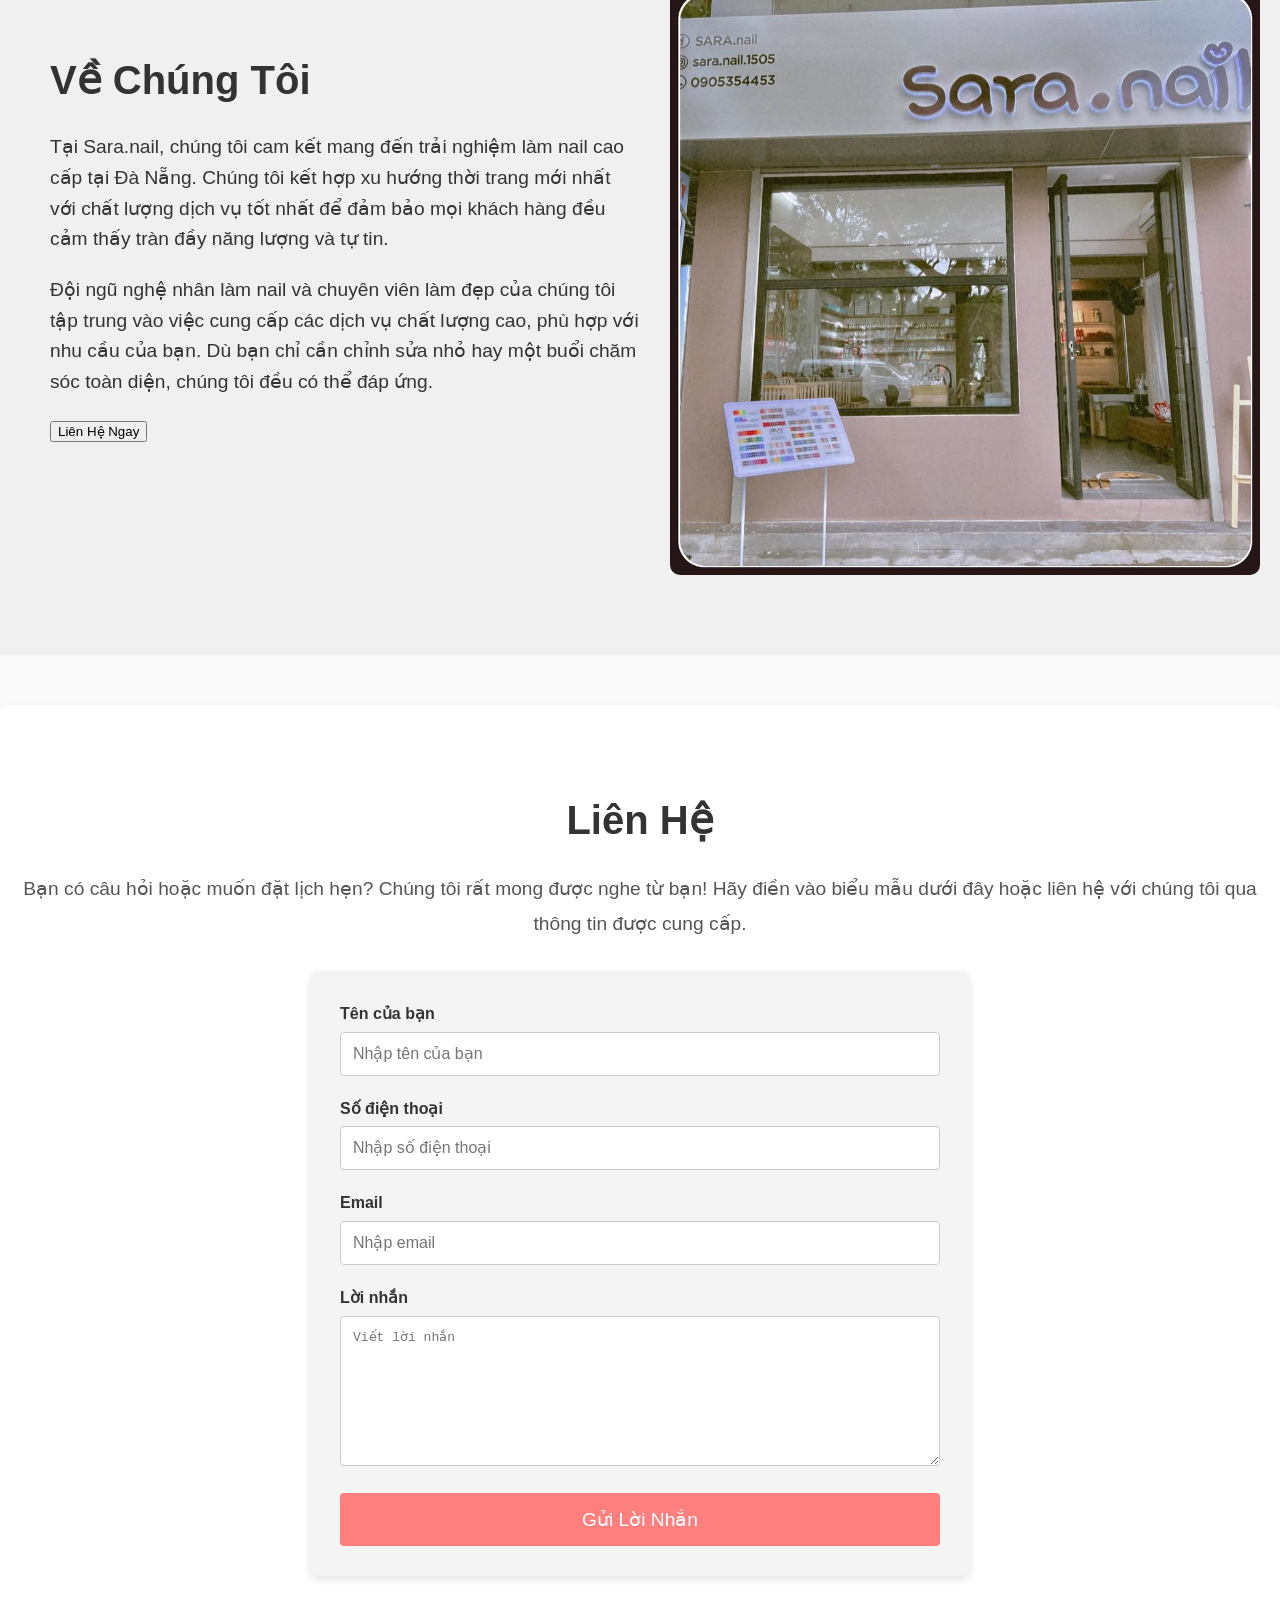
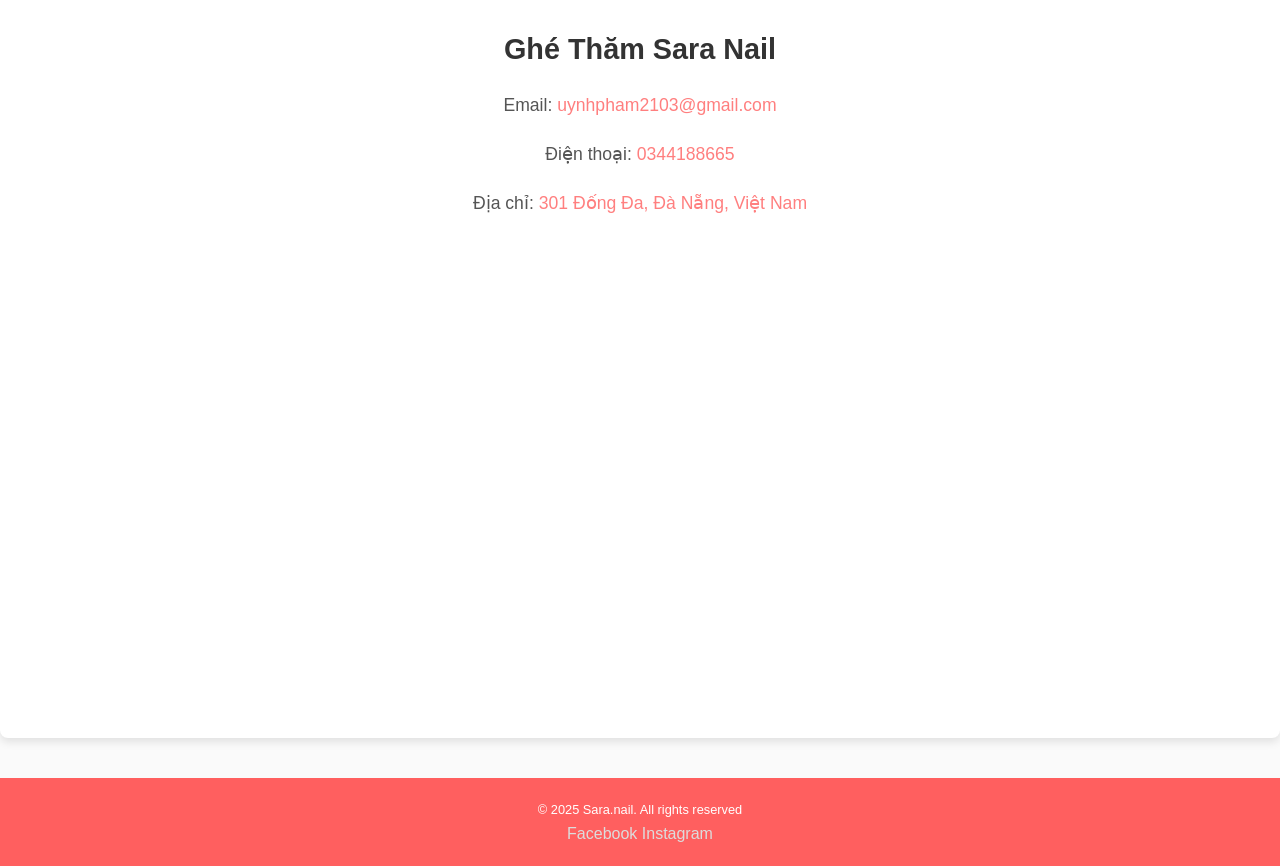
==== commit d31fceeb: "Change phone number in contact us" ====
--- a/vietnamese/index.html
+++ b/vietnamese/index.html
@@ -46,7 +46,7 @@
         <div class="hero-overlay">
             <div class="hero-content text-center">
                 <h1>Welcome to SARA.nail</h1>
-                <p>Bring the whole world to your fingertips</p>
+                <p>Cả Thế Giới Trên Ngón Tay Bạn</p>
                 <button class="cta-button" onclick="location.href='#contact'">Đặt Lịch Ngay</button>
             </div>
         </div>
@@ -277,9 +277,9 @@
             <div class="contact-details">
                 <div class="contact-container"></div>
                 <div class="contact-detail">
-                    <h3>Đến Thăm Chúng Tôi</h3>
+                    <h3>Ghé Thăm Sara Nail</h3>
                     <p>Email: <a href="mailto:uynhpham2103@gmail.com">uynhpham2103@gmail.com</a></p>
-                    <p>Điện thoại: <a href="tel:+84905354453">0905354453</a></p>
+                    <p>Điện thoại: <a href="tel:+84905354453">0344188665</a></p>
                     <p>Địa chỉ: 
                         <a href="https://www.google.com/maps/place/Sara.nail/@16.0727375,108.2135762,17z/data=!3m1!4b1!4m6!3m5!1s0x3142198ff3d5e1a3:0x80430d8596afaa2f!8m2!3d16.0727375!4d108.2135762!16s%2Fg%2F11l6gyt9yc?entry=ttu&g_ep=EgoyMDI1MDEyMi4wIKXMDSoASAFQAw%3D%3D" target="_blank">
                             301 Đống Đa, Đà Nẵng, Việt Nam
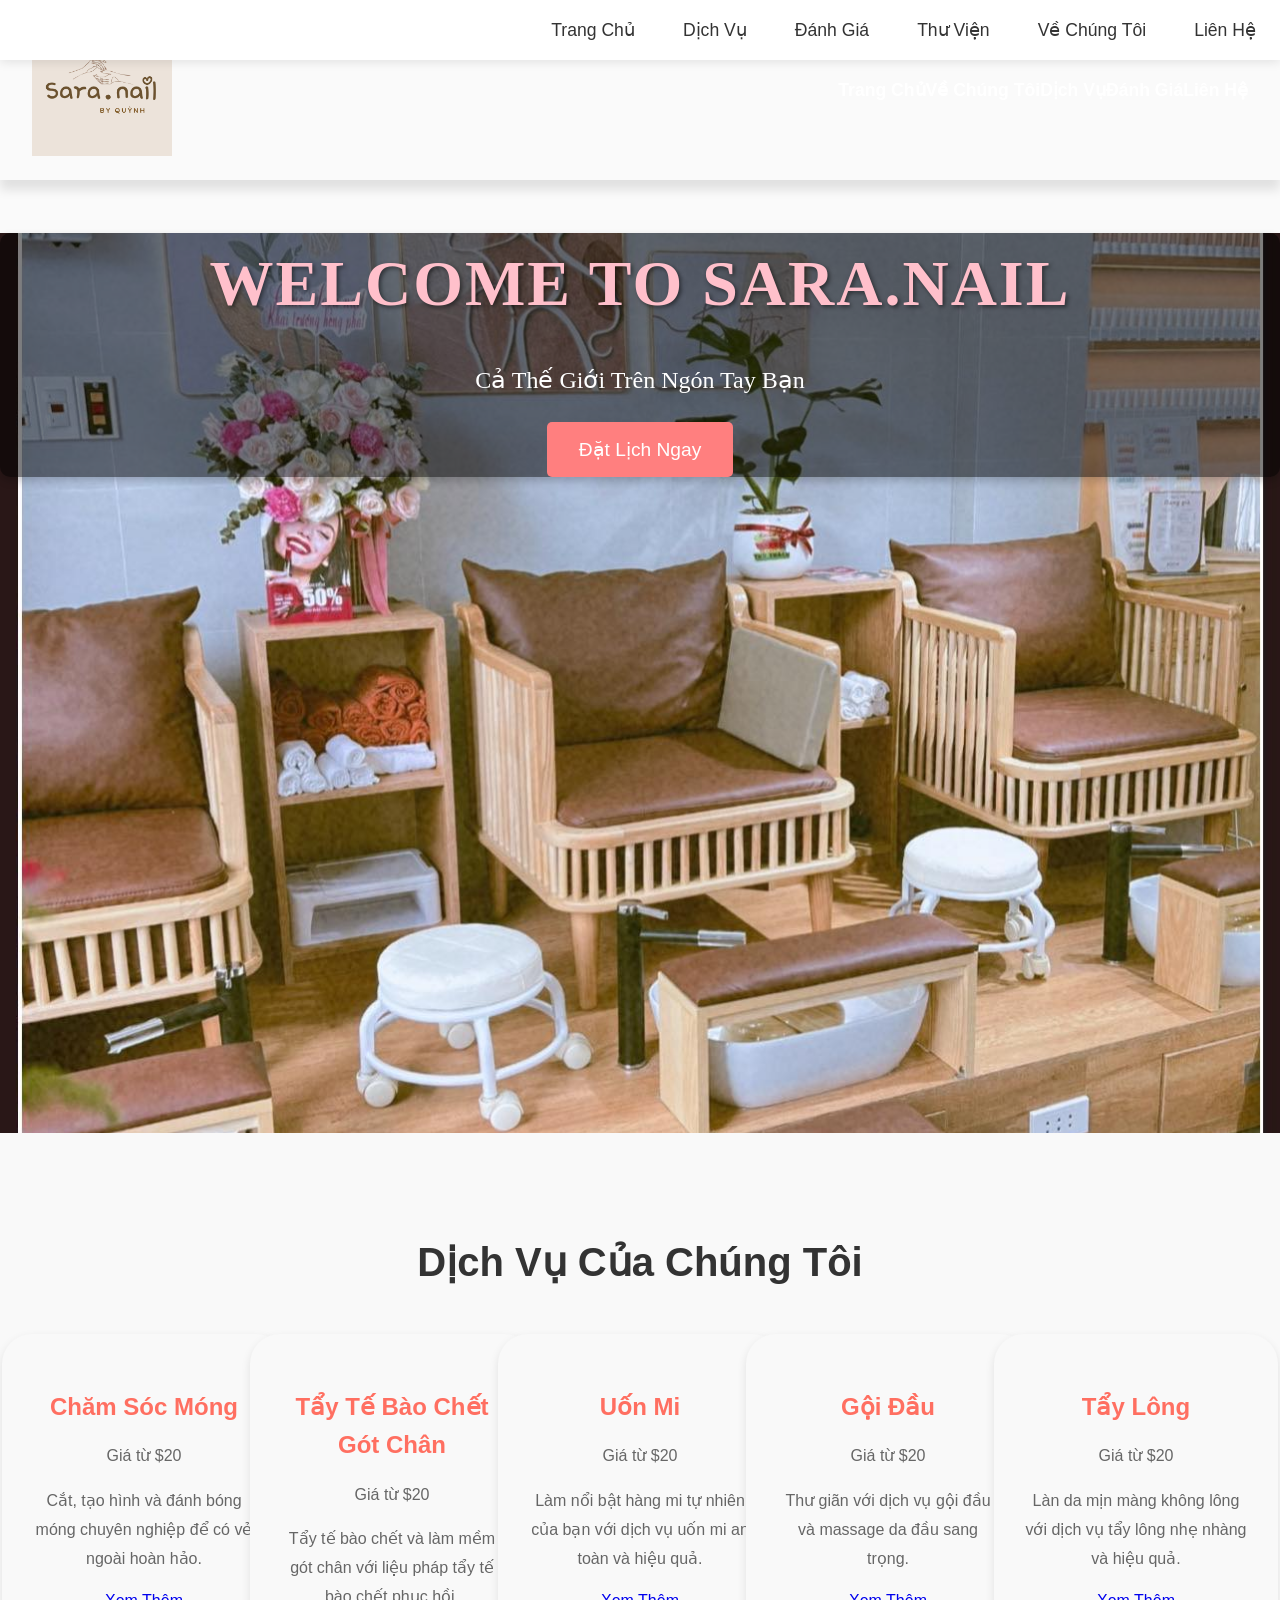
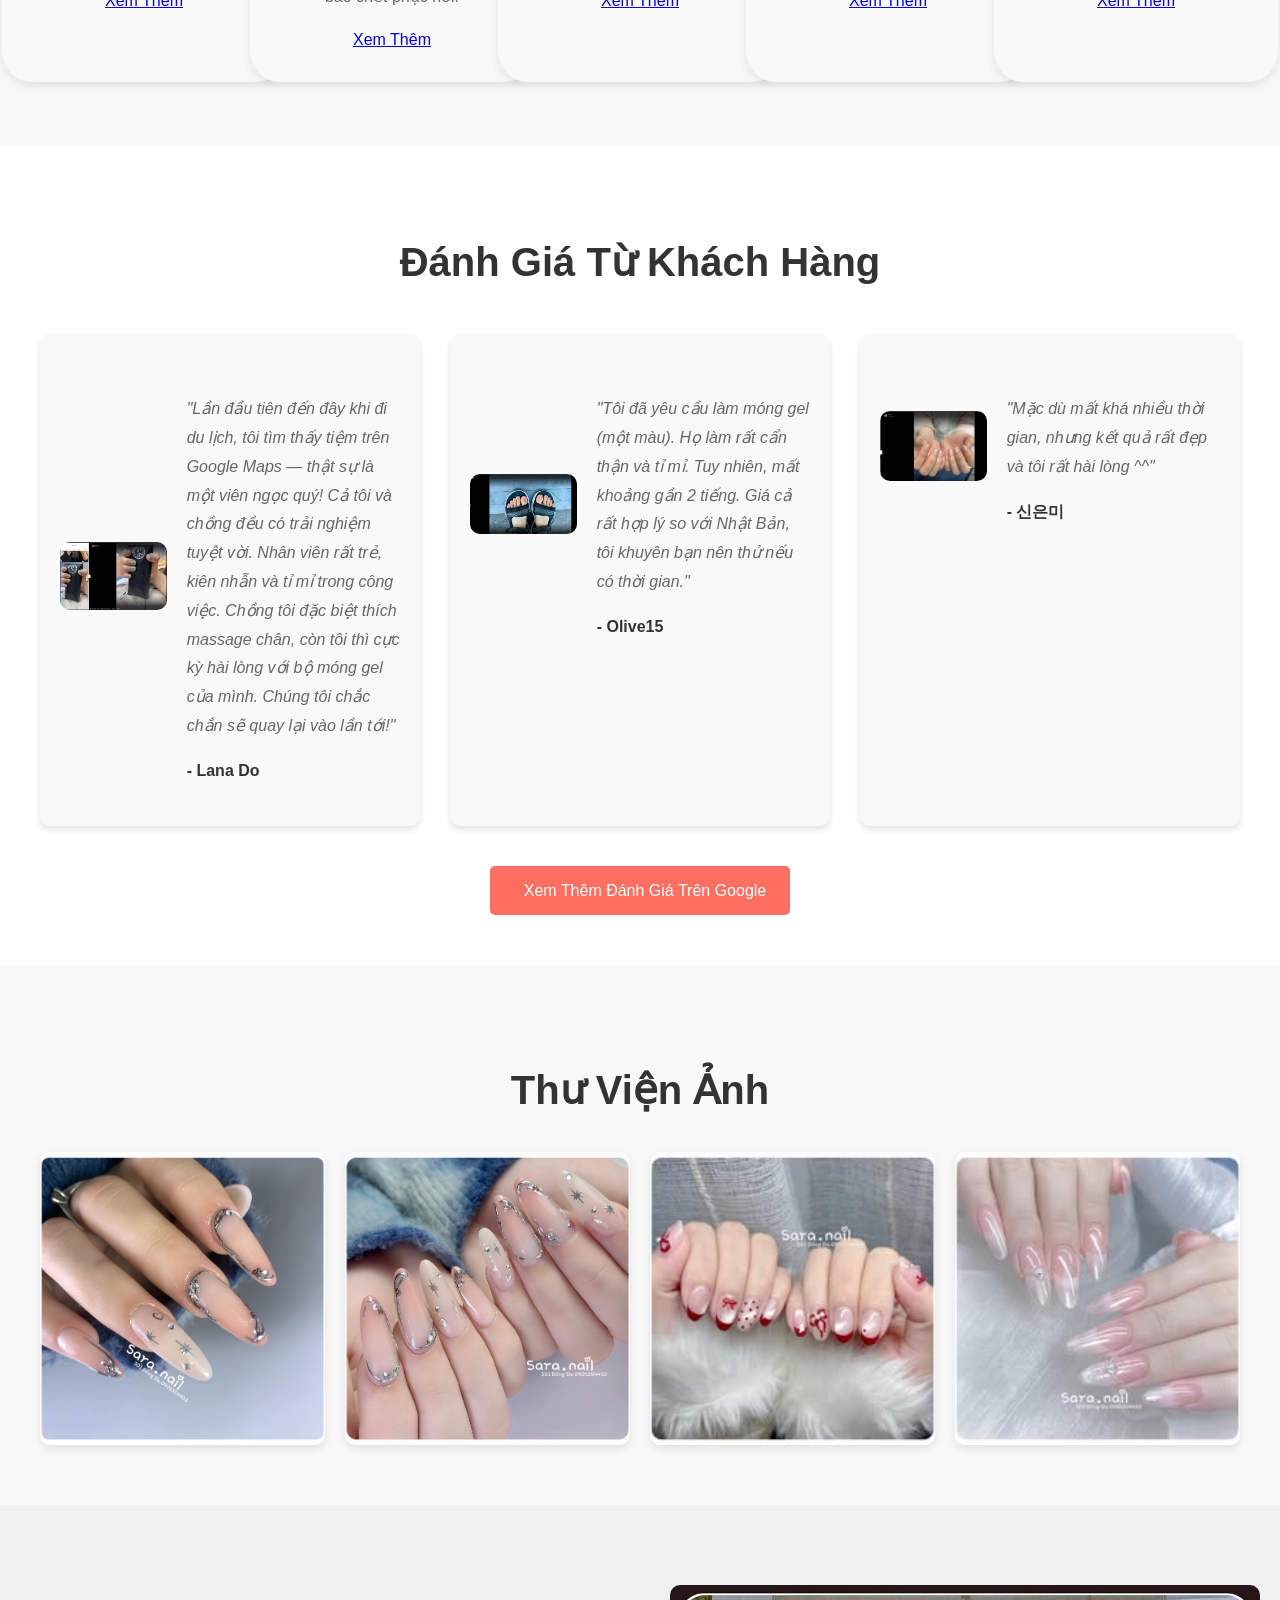
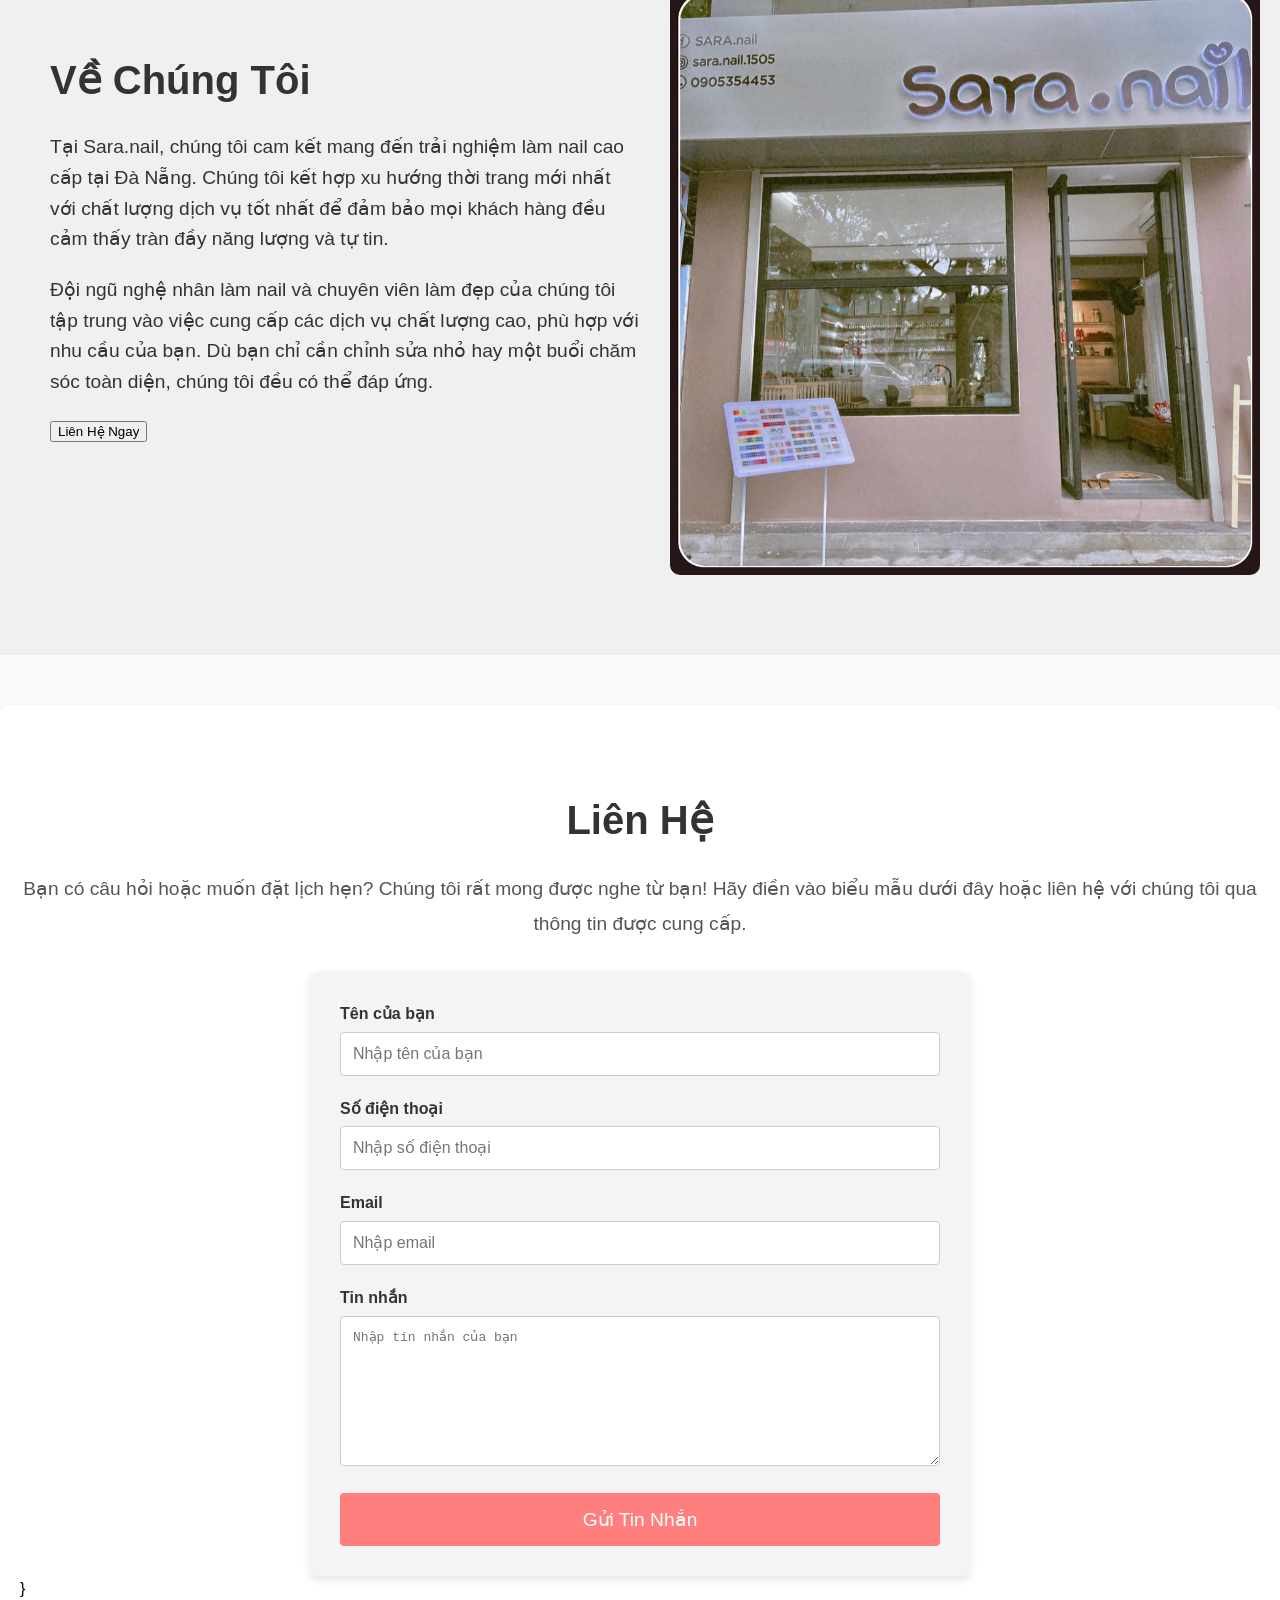
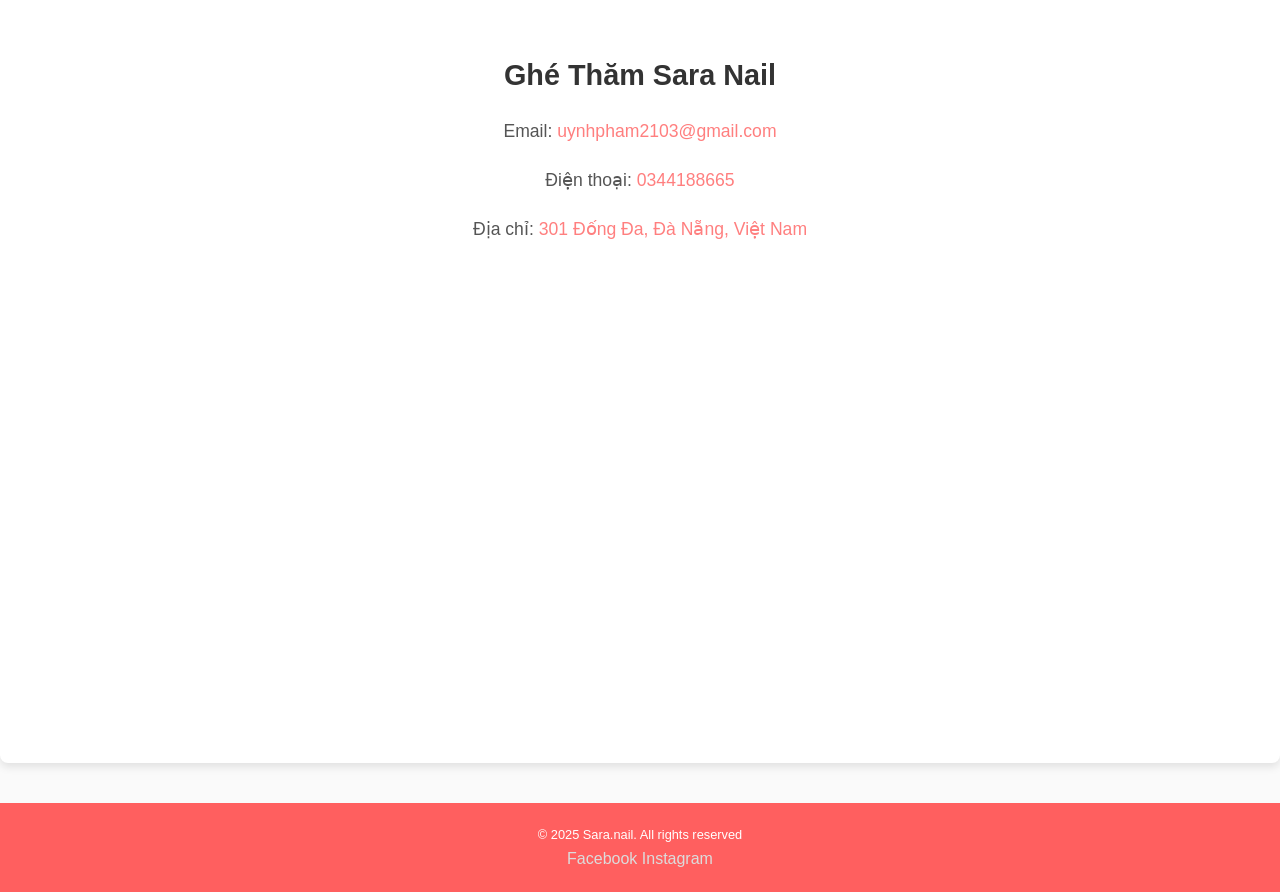
==== commit 4a3d0e42: "modified submit form code for both viet and en" ====
--- a/vietnamese/index.html
+++ b/vietnamese/index.html
@@ -237,7 +237,10 @@
             <h2>Liên Hệ</h2>
             <p>Bạn có câu hỏi hoặc muốn đặt lịch hẹn? Chúng tôi rất mong được nghe từ bạn! Hãy điền vào biểu mẫu dưới đây hoặc liên hệ với chúng tôi qua thông tin được cung cấp.</p>
             <!-- Biểu mẫu liên hệ -->
-            <form action="submit_form.php" method="POST" class="contact-form" onsubmit="return validateForm()">
+            <form action="https://api.web3forms.com/submit" method="POST" class="contact-form">
+                <!-- Replace with your actual Access Key from Web3Forms -->
+                <input type="hidden" name="access_key" value="480a0535-cb93-4c45-ab74-5930ad61695c">
+
                 <div class="form-group">
                     <label for="name">Tên của bạn</label>
                     <input type="text" id="name" name="name" placeholder="Nhập tên của bạn" required>
@@ -245,7 +248,7 @@
 
                 <div class="form-group">
                     <label for="phone-number">Số điện thoại</label>
-                    <input type="text" id="phone-number" name="phone-number" placeholder="Nhập số điện thoại" required>
+                    <input type="text" id="phone-number" name="phone" placeholder="Nhập số điện thoại" required>
                 </div>
 
                 <div class="form-group">
@@ -254,23 +257,12 @@
                 </div>
 
                 <div class="form-group">
-                    <label for="message">Lời nhắn</label>
-                    <textarea id="message" name="message" placeholder="Viết lời nhắn" required></textarea>
-                </div>
-
-                <button type="submit" class="submit-btn">Gửi Lời Nhắn</button>
+                    <label for="message">Tin nhắn</label>
+                    <textarea id="message" name="message" placeholder="Nhập tin nhắn của bạn" required></textarea>
+                </div>
+
+                <button type="submit" class="submit-btn">Gửi Tin Nhắn</button>
             </form>
-
-            <script>
-                function validateForm() {
-                    var name = document.getElementById('name').value;
-                    var email = document.getElementById('email').value;
-                    var message = document.getElementById('message').value;
-                    if (name == "" || email == "" || message == "") {
-                        alert("Vui lòng điền đầy đủ thông tin");
-                        return false;
-                    }
-                    return true;
                 }
             </script>
 
@@ -279,7 +271,7 @@
                 <div class="contact-detail">
                     <h3>Ghé Thăm Sara Nail</h3>
                     <p>Email: <a href="mailto:uynhpham2103@gmail.com">uynhpham2103@gmail.com</a></p>
-                    <p>Điện thoại: <a href="tel:+84905354453">0344188665</a></p>
+                    <p>Điện thoại: <a href="tel:+84344188665">0344188665</a></p>
                     <p>Địa chỉ: 
                         <a href="https://www.google.com/maps/place/Sara.nail/@16.0727375,108.2135762,17z/data=!3m1!4b1!4m6!3m5!1s0x3142198ff3d5e1a3:0x80430d8596afaa2f!8m2!3d16.0727375!4d108.2135762!16s%2Fg%2F11l6gyt9yc?entry=ttu&g_ep=EgoyMDI1MDEyMi4wIKXMDSoASAFQAw%3D%3D" target="_blank">
                             301 Đống Đa, Đà Nẵng, Việt Nam
@@ -316,6 +308,6 @@
    <p>&copy; 2025 Sara.nail. All rights reserved</p>
    <div class="social-media">
        <a href="https://www.facebook.com/profile.php?id=61551895776813" aria-label="Facebook">Facebook</a>
-       <a href="https://https://www.instagram.com/sara.nail.1505/" aria-label="Instagram">Instagram</a>
+       <a href="https://www.instagram.com/sara.nail.1505/" aria-label="Instagram">Instagram</a>
 </footer>    
 </html>
